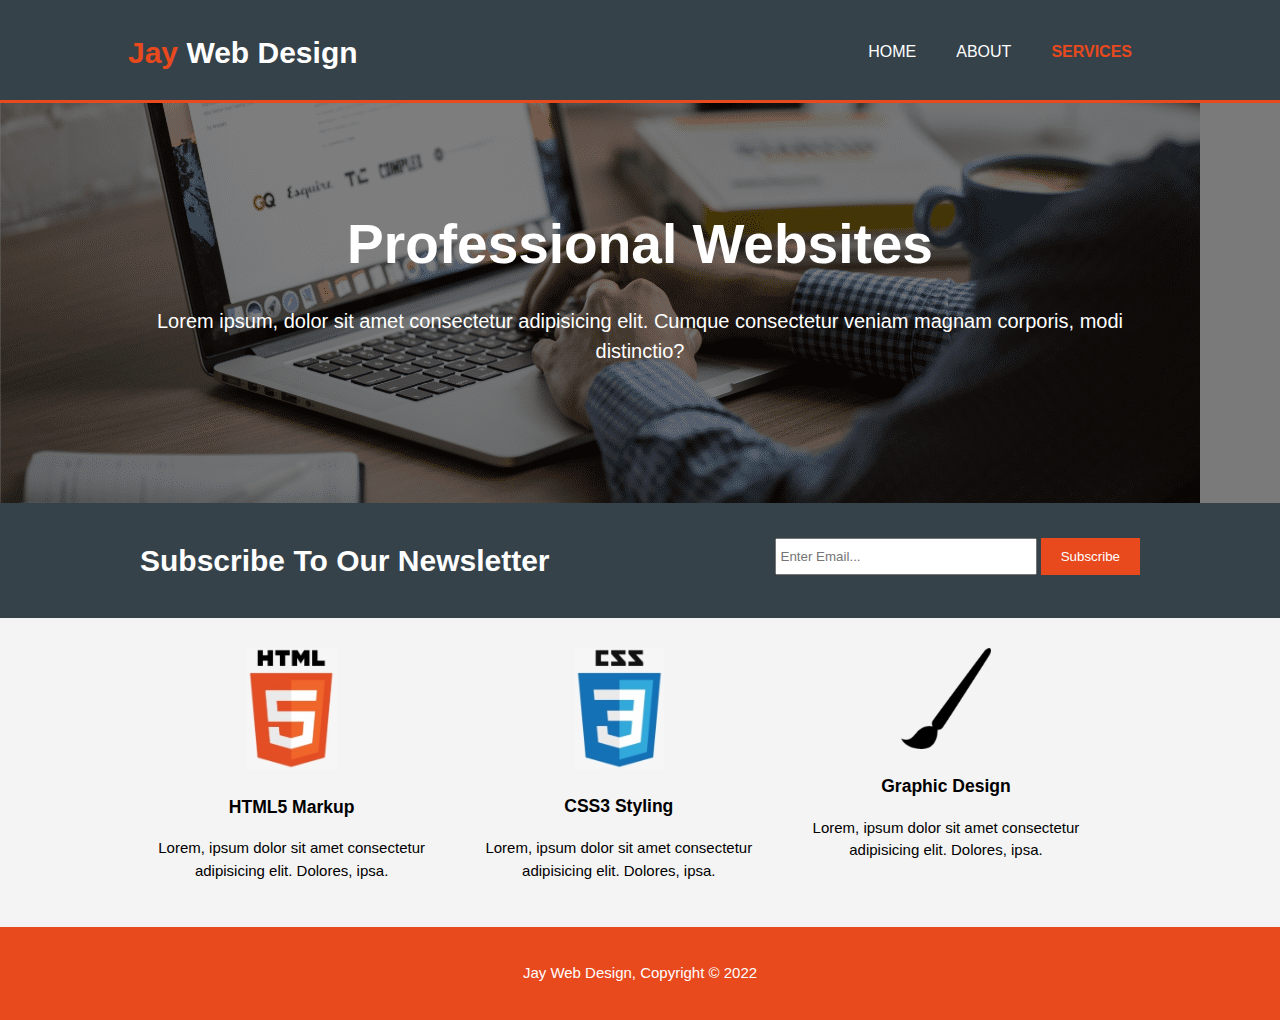
==== services.html @ 59aac8c0 "add about page" ====
<!DOCTYPE html>
<html lang="en">
<head>
  <meta charset="UTF-8">
  <meta http-equiv="X-UA-Compatible" content="IE=edge">
  <meta name="viewport" content="width=device-width, initial-scale=1.0">
  <meta name="description" content="simple web design">
  <meta name="keywords" content="simple web design, basic HTML web design">
  <meta name="author" content="Jay Park">
  <title>Jay Web Design | Services</title>
  <link rel="stylesheet" href="./css/style.css">
</head>
<body>
  <header>
    <div class="container">
      <div id="branding">
        <h1><span class="highlight">Jay</span> Web Design</h1>
      </div>
      <nav>
        <ul>
          <li><a href="index.html">Home</a></li>
          <li><a href="about.html">About</a></li>
          <li class="current"><a href="services.html">Services</a></li>
        </ul>
      </nav>
    </div>     
  </header>

  <section id="showcase">
    <div class="container">
      <h1>Professional Websites</h1>
      <p>Lorem ipsum, dolor sit amet consectetur adipisicing elit. Cumque consectetur veniam magnam corporis, modi distinctio?</p>
    </div>
  </section>

  <section id="newsletter">
    <div class="container">
      <h1>Subscribe To Our Newsletter</h1>
      <form action="process.php">
        <input type="email" placeholder="Enter Email..."/>
        <button type="submit" class="button_1">Subscribe</button>
      </form>
    </div>
  </section>

  <section id="boxes">
    <div class="container">
      <div class="box">
        <img src="./img/logo_html.jpeg">
        <h3>HTML5 Markup</h3>
        <p>Lorem, ipsum dolor sit amet consectetur adipisicing elit. Dolores, ipsa.</p>
      </div>

      <div class="box">
        <img src="./img/logo_css.jpeg">
        <h3>CSS3 Styling</h3>
        <p>Lorem, ipsum dolor sit amet consectetur adipisicing elit. Dolores, ipsa.</p>
      </div>
      
      <div class="box">
        <img src="./img/logo_brush.png">
        <h3>Graphic Design</h3>
        <p>Lorem, ipsum dolor sit amet consectetur adipisicing elit. Dolores, ipsa.</p>
      </div>
    </div>

  </section>
  <footer>
    <p>Jay Web Design, Copyright &copy; 2022</p>
  </footer>
  
</body>
</html>
---- css/style.css ----
body {
  font-family: Arial, Helvetica, sans-serif;
  font-size: 15px;
  line-height: 1.5;
  /* Same as above
  font: 15px/1.5 Arial, Helvetica, sans-serif;
  */
  padding: 0;
  margin: 0;
  background-color: #f4f4f4;
}

/* Global */
.container {
  width: 80%;
  margin: auto;
  overflow: hidden;
}

ul {
  margin: 0;
  padding: 0;
}

.button_1 {
  height: 37px;
  background: #e8491d;
  border: 0;
  padding-left: 20px;
  padding-right: 20px;
  color: #ffffff;
}

.dark {
  padding: 15px;
  background: #35424a;
  color: #ffffff;
  margin-top: 10px;
  margin-bottom: 10px;
}

/* Header */
header {
  background: #35424a;
  color: #ffffff;
  padding-top: 30px;
  min-height: 70px;
  border-bottom: #e8491d 3px solid;
}

header a {
  color: #ffffff;
  text-decoration: none;
  text-transform: uppercase;
  font-size: 16px;
}

header li {
  float: left;
  display: inline;
  padding: 0 20px 0 20px;
}

header #branding {
  float: left;
}

header #branding h1 {
  margin: 0;
}

header nav {
  float: right;
  margin-top: 10px;
}

header .highlight, header .current a {
  color: #e8491d;
  font-weight: bold;
}

header a:hover {
  color: #cccccc;
  font-weight: bold;
}

/* Showcase */
#showcase {
  min-height: 400px;
  background: linear-gradient(rgba(0, 0, 0, 0.5), rgba(0, 0, 0, 0.5)), url('../img/showcase.jpg') no-repeat 0 -300px;
  text-align: center;
  color: #ffffff;
}

#showcase h1 {
  margin-top: 100px;
  font-size: 55px;
  margin-bottom: 10px;
}

#showcase p {
  font-size: 20px;
}

/* Newsletter */

#newsletter {
  padding: 15px;
  color: #ffffff;
  background: #35424a;
}

#newsletter h1 {
  float: left;
}

#newsletter form {
  float: right;
  margin-top: 20px;
}

#newsletter input[type="email"] {
  padding: 4px;
  height: 25px;
  width: 250px;
}

/* Boxes */
#boxes {
  margin-top: 20px;
}

#boxes .box {
  float: left;
  text-align: center;
  width: 30%;
  padding: 10px;
}

#boxes .box img {
  width: 90px;
}

/* Sidebar */
aside#sidebar {
  float: right;
  width: 30%;
  margin-top: 10px;
}

/* Main-col */
article#main-col {
  float: left;
  width: 65%;
}


footer {
  padding: 20px;
  margin-top: 20px;
  background-color: #e8491d;
  color: #ffffff;
  text-align: center;
}
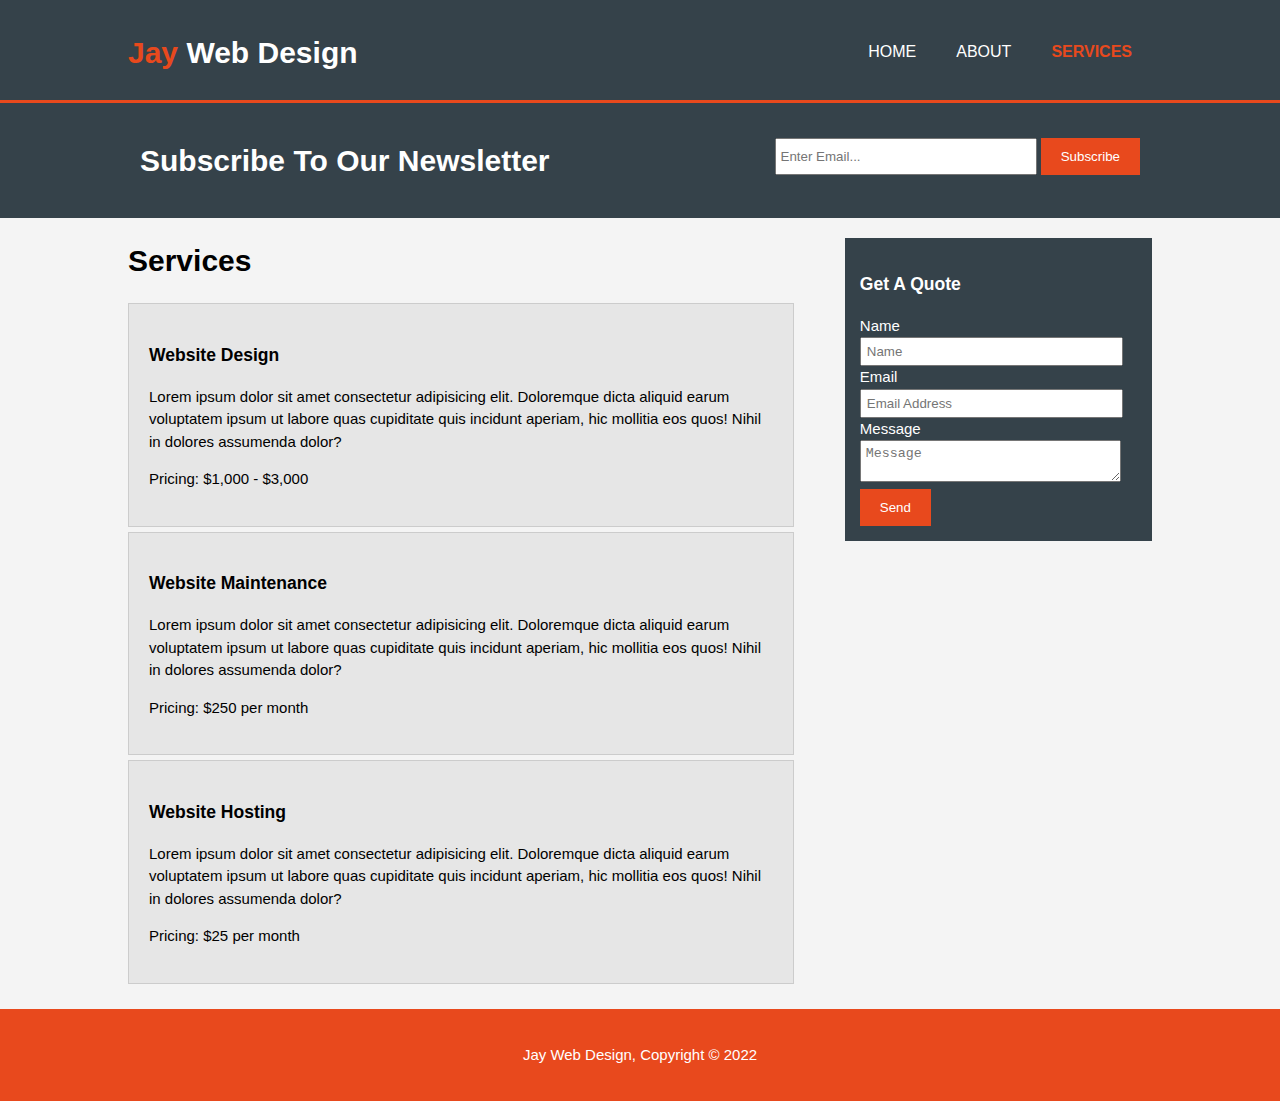
==== commit e91042a7: "complete" ====
--- a/services.html
+++ b/services.html
@@ -20,18 +20,11 @@
         <ul>
           <li><a href="index.html">Home</a></li>
           <li><a href="about.html">About</a></li>
-          <li class="current"><a href="services.html">Services</a></li>
+          <li class="current" ><a href="services.html">Services</a></li>
         </ul>
       </nav>
     </div>     
   </header>
-
-  <section id="showcase">
-    <div class="container">
-      <h1>Professional Websites</h1>
-      <p>Lorem ipsum, dolor sit amet consectetur adipisicing elit. Cumque consectetur veniam magnam corporis, modi distinctio?</p>
-    </div>
-  </section>
 
   <section id="newsletter">
     <div class="container">
@@ -43,25 +36,57 @@
     </div>
   </section>
 
-  <section id="boxes">
+  <section id="main">
     <div class="container">
-      <div class="box">
-        <img src="./img/logo_html.jpeg">
-        <h3>HTML5 Markup</h3>
-        <p>Lorem, ipsum dolor sit amet consectetur adipisicing elit. Dolores, ipsa.</p>
-      </div>
+      <article id="main-col">
+        <h1 class="page-title">Services</h1>
+        <ul id="services">
+          <li>
+            <h3>Website Design</h3>
+            <p>
+              Lorem ipsum dolor sit amet consectetur adipisicing elit. Doloremque dicta aliquid earum voluptatem ipsum ut labore quas cupiditate quis incidunt aperiam, hic mollitia eos quos! Nihil in dolores assumenda dolor?
+            </p>
+            <p>Pricing: $1,000 - $3,000</p>
+          </li>
+          <li>
+            <h3>Website Maintenance</h3>
+            <p>
+              Lorem ipsum dolor sit amet consectetur adipisicing elit. Doloremque dicta aliquid earum voluptatem ipsum ut labore quas cupiditate quis incidunt aperiam, hic mollitia eos quos! Nihil in dolores assumenda dolor?
+            </p>
+            <p>Pricing: $250 per month</p>
+          </li>
+          <li>
+            <h3>Website Hosting</h3>
+            <p>
+              Lorem ipsum dolor sit amet consectetur adipisicing elit. Doloremque dicta aliquid earum voluptatem ipsum ut labore quas cupiditate quis incidunt aperiam, hic mollitia eos quos! Nihil in dolores assumenda dolor?
+            </p>
+            <p>Pricing: $25 per month</p>
+          </li>
 
-      <div class="box">
-        <img src="./img/logo_css.jpeg">
-        <h3>CSS3 Styling</h3>
-        <p>Lorem, ipsum dolor sit amet consectetur adipisicing elit. Dolores, ipsa.</p>
-      </div>
-      
-      <div class="box">
-        <img src="./img/logo_brush.png">
-        <h3>Graphic Design</h3>
-        <p>Lorem, ipsum dolor sit amet consectetur adipisicing elit. Dolores, ipsa.</p>
-      </div>
+        </ul>
+        
+      </article>
+      <aside id="sidebar">
+        <div class="dark">
+        <h3>Get A Quote</h3>
+        <form class="quote">
+          <div>
+            <label>Name</label><br>
+            <input type="text" placeholder="Name">
+          </div>
+          <div>
+            <label>Email</label><br>
+            <input type="email" placeholder="Email Address">
+          </div>
+          <div>
+            <label>Message</label><br>
+            <textarea placeholder="Message"></textarea>
+          </div>
+          <button class="button_1" type="submit">Send</button>
+        </form>
+        </div>        
+      </aside>
+       
     </div>
 
   </section>
--- a/css/style.css
+++ b/css/style.css
@@ -87,8 +87,13 @@
 /* Showcase */
 #showcase {
   min-height: 400px;
-  background: linear-gradient(rgba(0, 0, 0, 0.5), rgba(0, 0, 0, 0.5)), url('../img/showcase.jpg') no-repeat 0 -300px;
+  background: linear-gradient(rgba(0, 0, 0, 0.5), rgba(0, 0, 0, 0.5)), url('../img/showcase.jpg') no-repeat;
+  background-position: center;
+  background-size: cover;
   text-align: center;
+  width: 100%;
+  height: 100%;
+
   color: #ffffff;
 }
 
@@ -148,10 +153,25 @@
   margin-top: 10px;
 }
 
+aside#sidebar .quote input, aside#sidebar .quote textarea {
+  width: 90%;
+  padding: 5px;
+}
+
 /* Main-col */
 article#main-col {
   float: left;
   width: 65%;
+}
+
+/* Services */
+ul#services li {
+  list-style: none;
+  padding: 20px;
+  border: #cccccc solid 1px;
+  margin-bottom: 5px;
+  background: #e6e6e6;
+
 }
 
 
@@ -161,4 +181,39 @@
   background-color: #e8491d;
   color: #ffffff;
   text-align: center;
+}
+
+/* Media Queries */
+
+@media(max-width: 768px) {
+  header #branding,
+  header nav,
+  header nav li,
+  #newsletter h1,
+  #newsletter form,
+  #boxes .box,
+  article#main-col,
+  aside#sidebar {
+    float: none;
+    text-align: center;
+    width: 100%;    
+  }
+
+  header {
+    padding-bottom: 20px;
+  }
+
+  #showcase h1 {
+    margin-top: 40px;
+  }
+
+  #newsletter button, .quote button {
+    display: block;
+    width: 100%;
+  }
+
+  #newsletter form input[type="email"], .quote input, .quote textarea {
+    width: 100%;
+    margin-bottom: 5px;
+  }
 }